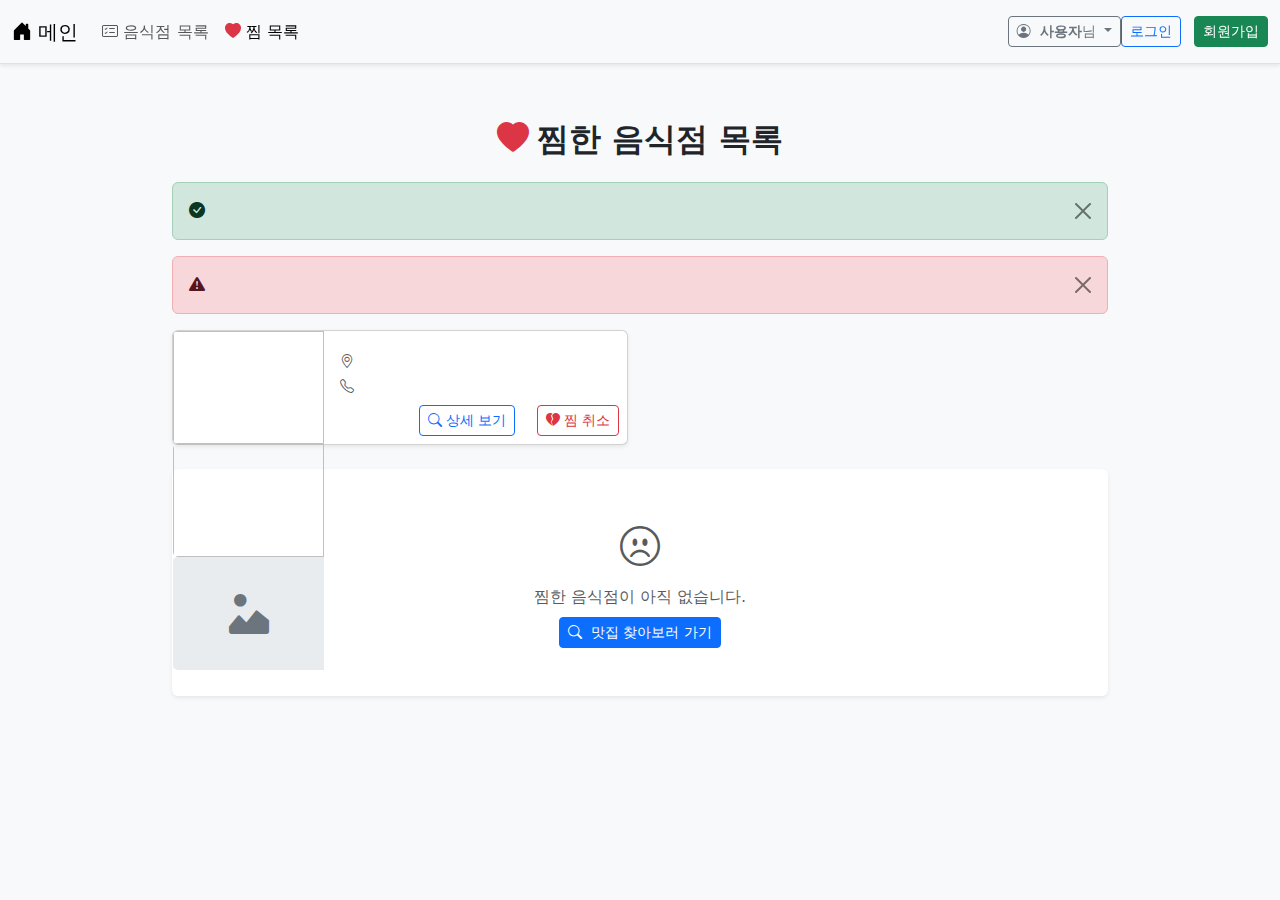
==== src/main/resources/templates/favorite/list.html @ 3d4a2013 "주석 정리" ====
<!DOCTYPE html>
<html xmlns:th="http://www.thymeleaf.org" lang="ko">
  <head>
    <meta charset="UTF-8" />
    <title>찜한 음식점 | OREO</title>
    <meta name="viewport" content="width=device-width, initial-scale=1" />

    <!-- Bootstrap & Icons -->
    <link
      href="https://cdn.jsdelivr.net/npm/bootstrap@5.3.3/dist/css/bootstrap.min.css"
      rel="stylesheet"
    />
    <link
      rel="stylesheet"
      href="https://cdn.jsdelivr.net/npm/bootstrap-icons@1.10.5/font/bootstrap-icons.css"
    />

    <style>
      body {
        padding-top: 56px; /* Fixed navbar height */
        background-color: #f8f9fa;
      }
      .favorite-container {
        max-width: 960px; /* 컨테이너 너비 */
        margin: 4rem auto; /* 상하 여백 */
      }
      .card-img-link {
        display: block;
        line-height: 0;
        height: 100%; /* 부모 높이에 맞춤 */
      }
      .card-img {
        width: 100%;
        height: 100%; /* 부모 높이에 100% 맞춤 */
        object-fit: cover; /* 비율 유지하며 꽉 채우기 */
        border-radius: var(--bs-card-inner-border-radius) 0 0
          var(--bs-card-inner-border-radius); /* 왼쪽 모서리만 둥글게 */
        transition: transform 0.2s ease-in-out;
      }
      .card-img-link:hover .card-img {
        transform: scale(1.03);
      }
      /* 이미지 컬럼 높이 강제 (카드 높이 일관성 유지 위함) */
      .img-col {
        height: 200px; /* 원하는 기본 높이 설정 (조절 가능) */
      }
      @media (min-width: 768px) {
        .img-col {
          height: auto; /* 중간 크기 이상에서는 자동 높이 */
        }
      }
      .navbar {
        border-bottom: 1px solid #dee2e6;
      }
      .card-title {
        font-weight: 600;
      }
      .card-footer {
        background-color: #fff;
        border-top: 1px solid #f1f1f1;
      }
      .action-buttons .btn,
      .action-buttons form {
        margin-left: 0.5rem;
        display: inline-block;
      }
      .img-placeholder {
        border-radius: var(--bs-card-inner-border-radius) 0 0
          var(--bs-card-inner-border-radius);
        background-color: #e9ecef; /* 배경색 약간 진하게 */
        height: 100%; /* 부모 높이에 맞춤 */
        display: flex; /* Flexbox 사용 */
        align-items: center; /* 수직 가운데 정렬 */
        justify-content: center; /* 수평 가운데 정렬 */
      }
      .rating-stars .bi-star-fill,
      .rating-stars .bi-star-half {
        color: #ffc107;
      }
      .rating-stars .bi-star {
        color: #e0e0e0;
      }
    </style>
  </head>
  <body>
    <!-- 네비게이션 바 -->
    <nav
      class="navbar navbar-expand-lg navbar-light bg-light fixed-top shadow-sm"
    >
      <div class="container-fluid">
        <a class="navbar-brand" th:href="@{/}">
          <i class="bi bi-house-door-fill"></i> 메인
        </a>
        <button
          class="navbar-toggler"
          type="button"
          data-bs-toggle="collapse"
          data-bs-target="#navbarNav"
          aria-controls="navbarNav"
          aria-expanded="false"
          aria-label="Toggle navigation"
        >
          <span class="navbar-toggler-icon"></span>
        </button>
        <div class="collapse navbar-collapse" id="navbarNav">
          <ul class="navbar-nav me-auto mb-2 mb-lg-0">
            <li class="nav-item">
              <a class="nav-link" th:href="@{/restaurants}">
                <i class="bi bi-card-checklist"></i> 음식점 목록
              </a>
            </li>
            <li class="nav-item" th:if="${session.loginUser != null}">
              <a
                class="nav-link active"
                aria-current="page"
                th:href="@{/favorites}"
              >
                <i class="bi bi-heart-fill text-danger"></i> 찜 목록
              </a>
            </li>
          </ul>
          <div class="d-flex align-items-center">
            <div th:if="${session.loginUser != null}" class="navbar-text">
              <div class="dropdown">
                <button
                  class="btn btn-outline-secondary btn-sm dropdown-toggle"
                  type="button"
                  id="userDropdownNavFav"
                  data-bs-toggle="dropdown"
                  aria-expanded="false"
                >
                  <i class="bi bi-person-circle me-1"></i>
                  <strong th:text="${session.loginUser.nickname}">사용자</strong
                  >님
                </button>
                <ul
                  class="dropdown-menu dropdown-menu-end"
                  aria-labelledby="userDropdownNavFav"
                >
                  <li>
                    <a class="dropdown-item" th:href="@{/mypage}"
                      ><i class="bi bi-gear-fill me-2"></i>마이페이지</a
                    >
                  </li>
                  <li>
                    <a class="dropdown-item active" th:href="@{/favorites}"
                      ><i class="bi bi-heart-fill text-danger me-2"></i>내 찜
                      목록</a
                    >
                  </li>
                  <li><hr class="dropdown-divider" /></li>
                  <li>
                    <a class="dropdown-item text-danger" th:href="@{/logout}"
                      ><i class="bi bi-box-arrow-right me-2"></i>로그아웃</a
                    >
                  </li>
                </ul>
              </div>
            </div>
            <div th:if="${session.loginUser == null}">
              <a
                th:href="@{/login}"
                class="btn btn-sm btn-outline-primary me-2"
              >
                로그인
              </a>
              <a th:href="@{/register}" class="btn btn-sm btn-success">
                회원가입
              </a>
            </div>
          </div>
        </div>
      </div>
    </nav>

    <div class="container favorite-container">
      <h2 class="mb-4 text-center fw-bold">
        <i class="bi bi-heart-fill text-danger me-2"></i>찜한 음식점 목록
      </h2>

      <!-- 메시지 영역 -->
      <div
        th:if="${message}"
        class="alert alert-success alert-dismissible fade show d-flex align-items-center"
        role="alert"
      >
        <i class="bi bi-check-circle-fill me-2"></i>
        <div th:text="${message}"></div>
        <button
          type="button"
          class="btn-close"
          data-bs-dismiss="alert"
          aria-label="Close"
        ></button>
      </div>
      <div
        th:if="${error}"
        class="alert alert-danger alert-dismissible fade show d-flex align-items-center"
        role="alert"
      >
        <i class="bi bi-exclamation-triangle-fill me-2"></i>
        <div th:text="${error}"></div>
        <button
          type="button"
          class="btn-close"
          data-bs-dismiss="alert"
          aria-label="Close"
        ></button>
      </div>

      <!-- 찜 목록 -->
      <div th:if="${favorites != null and !favorites.isEmpty()}">
        <div class="row row-cols-1 row-cols-md-2 g-4">
          <div class="col" th:each="restaurant : ${favorites}">
            <div class="card h-100 shadow-sm">
              <div class="row g-0">
                <!-- 이미지 컬럼 스타일 조정 -->
                <div class="col-md-4 img-col">
                  <a
                    th:href="@{/restaurants/{id}(id=${restaurant.id})}"
                    class="card-img-link"
                  >
                    <img
                      th:if="${restaurant.imageUrl != null and !#strings.startsWith(restaurant.imageUrl, 'http')}"
                      th:src="@{/uploads/{filename}(filename=${restaurant.imageUrl})}"
                      th:alt="${restaurant.name}"
                      class="card-img"
                      onerror="this.style.display='none'; this.parentElement.querySelector('.img-placeholder').style.display='flex';"
                      loading="lazy"
                    />
                    <img
                      th:if="${restaurant.imageUrl != null and #strings.startsWith(restaurant.imageUrl, 'http')}"
                      th:src="${restaurant.imageUrl}"
                      th:alt="${restaurant.name}"
                      class="card-img"
                      onerror="this.style.display='none'; this.parentElement.querySelector('.img-placeholder').style.display='flex';"
                      loading="lazy"
                    />
                    <div
                      th:if="${restaurant.imageUrl == null or #strings.isEmpty(restaurant.imageUrl)}"
                      class="img-placeholder"
                    >
                      <i class="bi bi-image-alt fs-1 text-secondary"></i>
                      <!-- 아이콘 색상 변경 -->
                    </div>
                    <div class="img-placeholder d-none">
                      <i
                        class="bi bi-exclamation-diamond-fill fs-1 text-warning"
                      ></i>
                    </div>
                  </a>
                </div>
                <!-- 정보 영역 -->
                <div class="col-md-8 d-flex flex-column">
                  <div class="card-body pb-2">
                    <h5
                      class="card-title fs-6 mb-1"
                      th:text="${restaurant.name}"
                    ></h5>
                    <div
                      class="mb-1"
                      th:insert="~{fragments/_stars :: display(rating=${restaurant.averageRating}, count=${restaurant.reviewCount})}"
                    ></div>
                    <p class="card-text mb-1 small">
                      <span
                        class="badge text-bg-light border fw-normal me-1"
                        th:text="${restaurant.category ?: '미분류'}"
                      ></span>
                    </p>
                    <p class="card-text mb-1 small text-muted">
                      <i class="bi bi-geo-alt me-1"></i>
                      <span
                        th:text="${restaurant.address ?: '주소 정보 없음'}"
                      ></span>
                    </p>
                    <p class="card-text small text-muted mb-0">
                      <i class="bi bi-telephone me-1"></i>
                      <span
                        th:text="${restaurant.phone ?: '전화번호 없음'}"
                      ></span>
                    </p>
                  </div>
                  <!-- 푸터 영역 -->
                  <div
                    class="card-footer bg-transparent border-top-0 mt-auto text-end pt-0 pb-2 pe-2 action-buttons"
                  >
                    <a
                      th:href="@{/restaurants/{id}(id=${restaurant.id})}"
                      class="btn btn-outline-primary btn-sm"
                      ><i class="bi bi-search me-1"></i>상세 보기</a
                    >
                    <form th:action="@{/favorites/remove}" method="post">
                      <input
                        type="hidden"
                        name="restaurantId"
                        th:value="${restaurant.id}"
                      />
                      <button
                        type="submit"
                        class="btn btn-outline-danger btn-sm"
                      >
                        <i class="bi bi-heartbreak-fill me-1"></i>찜 취소
                      </button>
                    </form>
                  </div>
                </div>
              </div>
            </div>
          </div>
          <!-- /col -->
        </div>
        <!-- /row -->
      </div>

      <!-- 찜이 비어있을 경우 -->
      <div
        th:if="${favorites == null or favorites.isEmpty()}"
        class="text-center text-muted p-5 bg-white rounded shadow-sm mt-4"
      >
        <i class="bi bi-emoji-frown fs-1 d-block mb-2"></i>
        <p class="mb-2">찜한 음식점이 아직 없습니다.</p>
        <a th:href="@{/restaurants}" class="btn btn-primary btn-sm">
          <i class="bi bi-search me-1"></i> 맛집 찾아보러 가기
        </a>
      </div>
    </div>
    <!-- /container -->

    <!-- Bootstrap JS -->
    <script src="https://cdn.jsdelivr.net/npm/bootstrap@5.3.3/dist/js/bootstrap.bundle.min.js"></script>
  </body>
</html>
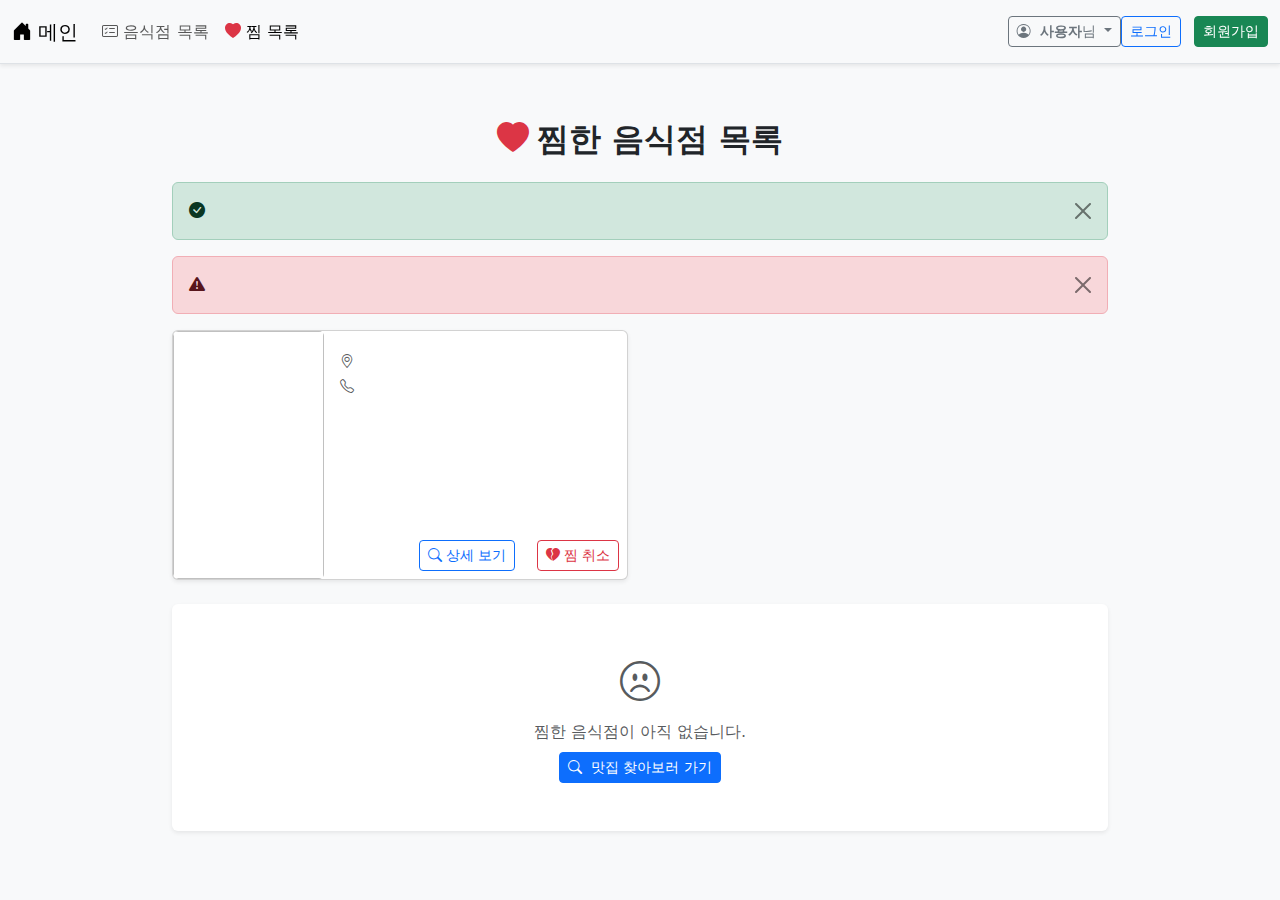
==== commit 4f483c03: "리스트 카드 및 이미지 크기 조절" ====
--- a/src/main/resources/templates/favorite/list.html
+++ b/src/main/resources/templates/favorite/list.html
@@ -17,68 +17,112 @@
 
     <style>
       body {
-        padding-top: 56px; /* Fixed navbar height */
+        padding-top: 56px;
         background-color: #f8f9fa;
       }
       .favorite-container {
-        max-width: 960px; /* 컨테이너 너비 */
-        margin: 4rem auto; /* 상하 여백 */
+        max-width: 960px;
+        margin: 4rem auto;
+      }
+      /* --- 카드 및 이미지 크기 고정 스타일 (restaurants/list.html과 동일) --- */
+      .restaurant-card {
+        /* 카드 클래스 명시 */
+        height: 250px; /* 카드 전체 높이 고정 */
+        overflow: hidden;
+      }
+      .restaurant-card .row.g-0 {
+        height: 100%;
+      }
+      .img-col {
+        display: flex;
+        align-items: stretch;
+        border-radius: var(--bs-card-inner-border-radius) 0 0
+          var(--bs-card-inner-border-radius);
+        overflow: hidden;
+        /* height 제거 (row 높이 100% 따름) */
       }
       .card-img-link {
         display: block;
         line-height: 0;
-        height: 100%; /* 부모 높이에 맞춤 */
+        height: 100%;
+        width: 100%;
+        cursor: pointer;
       }
       .card-img {
+        /* list-card-img 클래스명 통일 */
         width: 100%;
-        height: 100%; /* 부모 높이에 100% 맞춤 */
-        object-fit: cover; /* 비율 유지하며 꽉 채우기 */
-        border-radius: var(--bs-card-inner-border-radius) 0 0
-          var(--bs-card-inner-border-radius); /* 왼쪽 모서리만 둥글게 */
+        height: 100%;
+        object-fit: cover;
         transition: transform 0.2s ease-in-out;
       }
       .card-img-link:hover .card-img {
-        transform: scale(1.03);
-      }
-      /* 이미지 컬럼 높이 강제 (카드 높이 일관성 유지 위함) */
-      .img-col {
-        height: 200px; /* 원하는 기본 높이 설정 (조절 가능) */
-      }
-      @media (min-width: 768px) {
-        .img-col {
-          height: auto; /* 중간 크기 이상에서는 자동 높이 */
-        }
+        transform: scale(1.05);
+      }
+      .img-placeholder {
+        background-color: #e9ecef;
+        height: 100%;
+        width: 100%;
+        display: flex;
+        align-items: center;
+        justify-content: center;
+      }
+      .info-col {
+        display: flex;
+        flex-direction: column;
+      }
+      .info-col .card-body {
+        flex-grow: 1;
+        overflow-y: auto;
+        padding-bottom: 0.5rem;
+      }
+      .info-col .card-footer {
+        flex-shrink: 0;
+        border-top: 1px solid #f1f1f1;
+        background-color: #fff;
+        padding-top: 0.5rem;
+        padding-bottom: 0.5rem;
       }
       .navbar {
         border-bottom: 1px solid #dee2e6;
       }
       .card-title {
         font-weight: 600;
-      }
-      .card-footer {
-        background-color: #fff;
-        border-top: 1px solid #f1f1f1;
       }
       .action-buttons .btn,
       .action-buttons form {
         margin-left: 0.5rem;
         display: inline-block;
       }
-      .img-placeholder {
-        border-radius: var(--bs-card-inner-border-radius) 0 0
-          var(--bs-card-inner-border-radius);
-        background-color: #e9ecef; /* 배경색 약간 진하게 */
-        height: 100%; /* 부모 높이에 맞춤 */
-        display: flex; /* Flexbox 사용 */
-        align-items: center; /* 수직 가운데 정렬 */
-        justify-content: center; /* 수평 가운데 정렬 */
-      }
       .rating-stars .bi-star-fill,
       .rating-stars .bi-star-half {
         color: #ffc107;
       }
       .rating-stars .bi-star {
         color: #e0e0e0;
+      }
+      /* 작은 화면 처리 (restaurants/list.html과 동일하게) */
+      @media (max-width: 767.98px) {
+        .favorite-container {
+          padding-left: 1rem;
+          padding-right: 1rem;
+          margin-top: 2rem;
+        }
+        .restaurant-card {
+          height: auto;
+        }
+        .card .row.g-0 .img-col {
+          border-radius: var(--bs-card-inner-border-radius)
+            var(--bs-card-inner-border-radius) 0 0;
+          height: 200px;
+        }
+        .card .row.g-0 .info-col .card-footer {
+          border-top: 1px solid #f1f1f1;
+        }
+        .card .row.g-0 .card-img,
+        .card .row.g-0 .img-placeholder {
+          border-radius: var(--bs-card-inner-border-radius)
+            var(--bs-card-inner-border-radius) 0 0;
+        }
       }
     </style>
   </head>
@@ -212,9 +256,10 @@
       <div th:if="${favorites != null and !favorites.isEmpty()}">
         <div class="row row-cols-1 row-cols-md-2 g-4">
           <div class="col" th:each="restaurant : ${favorites}">
-            <div class="card h-100 shadow-sm">
+            <!-- 카드 클래스 추가 및 h-100 제거 -->
+            <div class="card shadow-sm restaurant-card">
               <div class="row g-0">
-                <!-- 이미지 컬럼 스타일 조정 -->
+                <!-- 이미지 컬럼 -->
                 <div class="col-md-4 img-col">
                   <a
                     th:href="@{/restaurants/{id}(id=${restaurant.id})}"
@@ -241,7 +286,6 @@
                       class="img-placeholder"
                     >
                       <i class="bi bi-image-alt fs-1 text-secondary"></i>
-                      <!-- 아이콘 색상 변경 -->
                     </div>
                     <div class="img-placeholder d-none">
                       <i
@@ -251,7 +295,7 @@
                   </a>
                 </div>
                 <!-- 정보 영역 -->
-                <div class="col-md-8 d-flex flex-column">
+                <div class="col-md-8 d-flex flex-column info-col">
                   <div class="card-body pb-2">
                     <h5
                       class="card-title fs-6 mb-1"
@@ -307,9 +351,7 @@
               </div>
             </div>
           </div>
-          <!-- /col -->
         </div>
-        <!-- /row -->
       </div>
 
       <!-- 찜이 비어있을 경우 -->
@@ -324,7 +366,6 @@
         </a>
       </div>
     </div>
-    <!-- /container -->
 
     <!-- Bootstrap JS -->
     <script src="https://cdn.jsdelivr.net/npm/bootstrap@5.3.3/dist/js/bootstrap.bundle.min.js"></script>
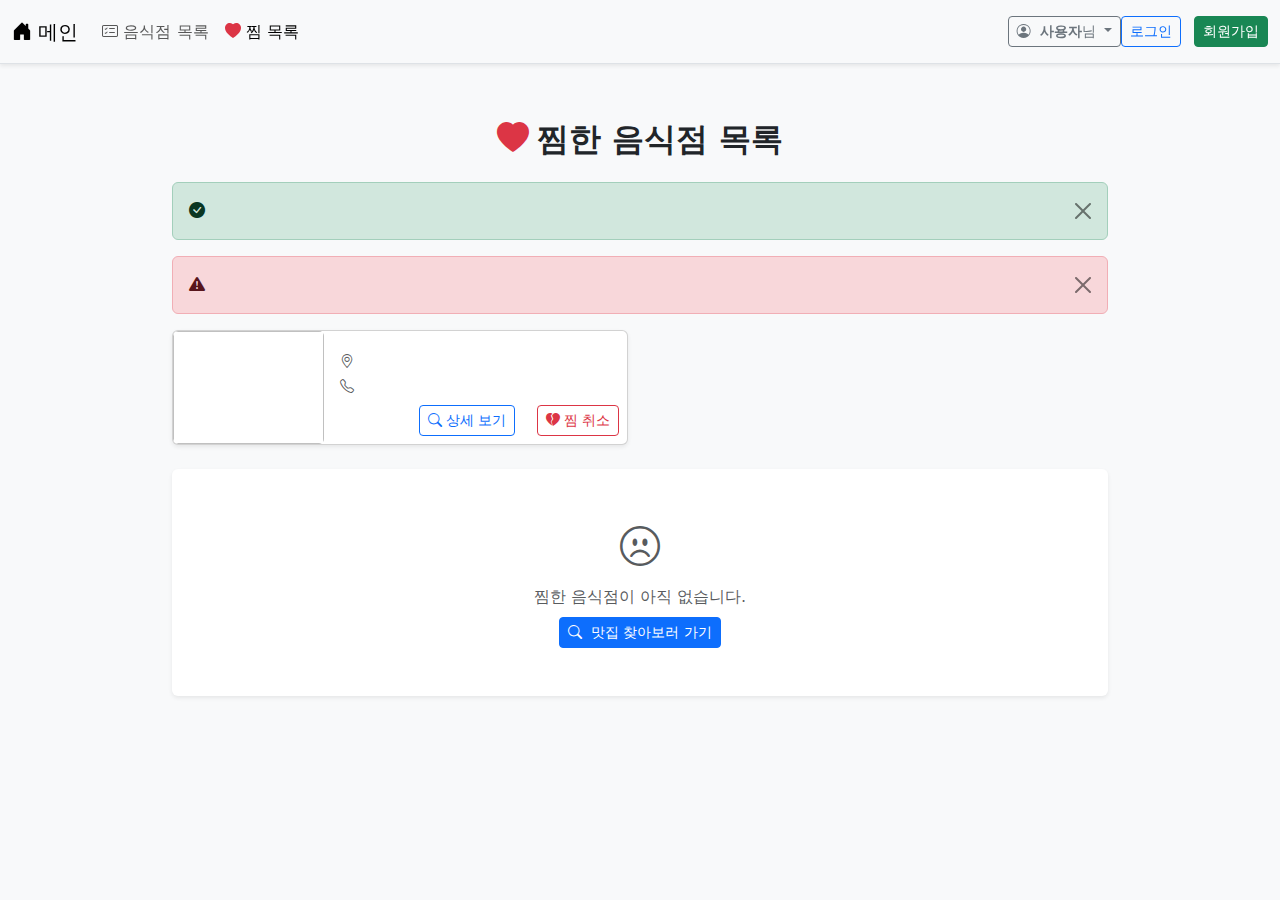
==== commit 721ed8d4: "html,css,js분리" ====
--- a/src/main/resources/templates/favorite/list.html
+++ b/src/main/resources/templates/favorite/list.html
@@ -1,5 +1,10 @@
 <!DOCTYPE html>
-<html xmlns:th="http://www.thymeleaf.org" lang="ko">
+<!-- 네임스페이스 추가 -->
+<html
+  xmlns:th="http://www.thymeleaf.org"
+  xmlns:sec="http://www.thymeleaf.org/extras/spring-security"
+  lang="ko"
+>
   <head>
     <meta charset="UTF-8" />
     <title>찜한 음식점 | OREO</title>
@@ -24,10 +29,8 @@
         max-width: 960px;
         margin: 4rem auto;
       }
-      /* --- 카드 및 이미지 크기 고정 스타일 (restaurants/list.html과 동일) --- */
       .restaurant-card {
-        /* 카드 클래스 명시 */
-        height: 250px; /* 카드 전체 높이 고정 */
+        height: 250px;
         overflow: hidden;
       }
       .restaurant-card .row.g-0 {
@@ -39,7 +42,6 @@
         border-radius: var(--bs-card-inner-border-radius) 0 0
           var(--bs-card-inner-border-radius);
         overflow: hidden;
-        /* height 제거 (row 높이 100% 따름) */
       }
       .card-img-link {
         display: block;
@@ -49,7 +51,6 @@
         cursor: pointer;
       }
       .card-img {
-        /* list-card-img 클래스명 통일 */
         width: 100%;
         height: 100%;
         object-fit: cover;
@@ -100,7 +101,6 @@
       .rating-stars .bi-star {
         color: #e0e0e0;
       }
-      /* 작은 화면 처리 (restaurants/list.html과 동일하게) */
       @media (max-width: 767.98px) {
         .favorite-container {
           padding-left: 1rem;
@@ -127,7 +127,7 @@
     </style>
   </head>
   <body>
-    <!-- 네비게이션 바 -->
+    <!-- *** 네비게이션 바 코드 복원 *** -->
     <nav
       class="navbar navbar-expand-lg navbar-light bg-light fixed-top shadow-sm"
     >
@@ -256,10 +256,8 @@
       <div th:if="${favorites != null and !favorites.isEmpty()}">
         <div class="row row-cols-1 row-cols-md-2 g-4">
           <div class="col" th:each="restaurant : ${favorites}">
-            <!-- 카드 클래스 추가 및 h-100 제거 -->
-            <div class="card shadow-sm restaurant-card">
+            <div class="card h-100 shadow-sm restaurant-card">
               <div class="row g-0">
-                <!-- 이미지 컬럼 -->
                 <div class="col-md-4 img-col">
                   <a
                     th:href="@{/restaurants/{id}(id=${restaurant.id})}"
@@ -294,7 +292,6 @@
                     </div>
                   </a>
                 </div>
-                <!-- 정보 영역 -->
                 <div class="col-md-8 d-flex flex-column info-col">
                   <div class="card-body pb-2">
                     <h5
@@ -324,7 +321,6 @@
                       ></span>
                     </p>
                   </div>
-                  <!-- 푸터 영역 -->
                   <div
                     class="card-footer bg-transparent border-top-0 mt-auto text-end pt-0 pb-2 pe-2 action-buttons"
                   >
@@ -354,7 +350,7 @@
         </div>
       </div>
 
-      <!-- 찜이 비어있을 경우 -->
+      <!-- 찜 없을 때 -->
       <div
         th:if="${favorites == null or favorites.isEmpty()}"
         class="text-center text-muted p-5 bg-white rounded shadow-sm mt-4"
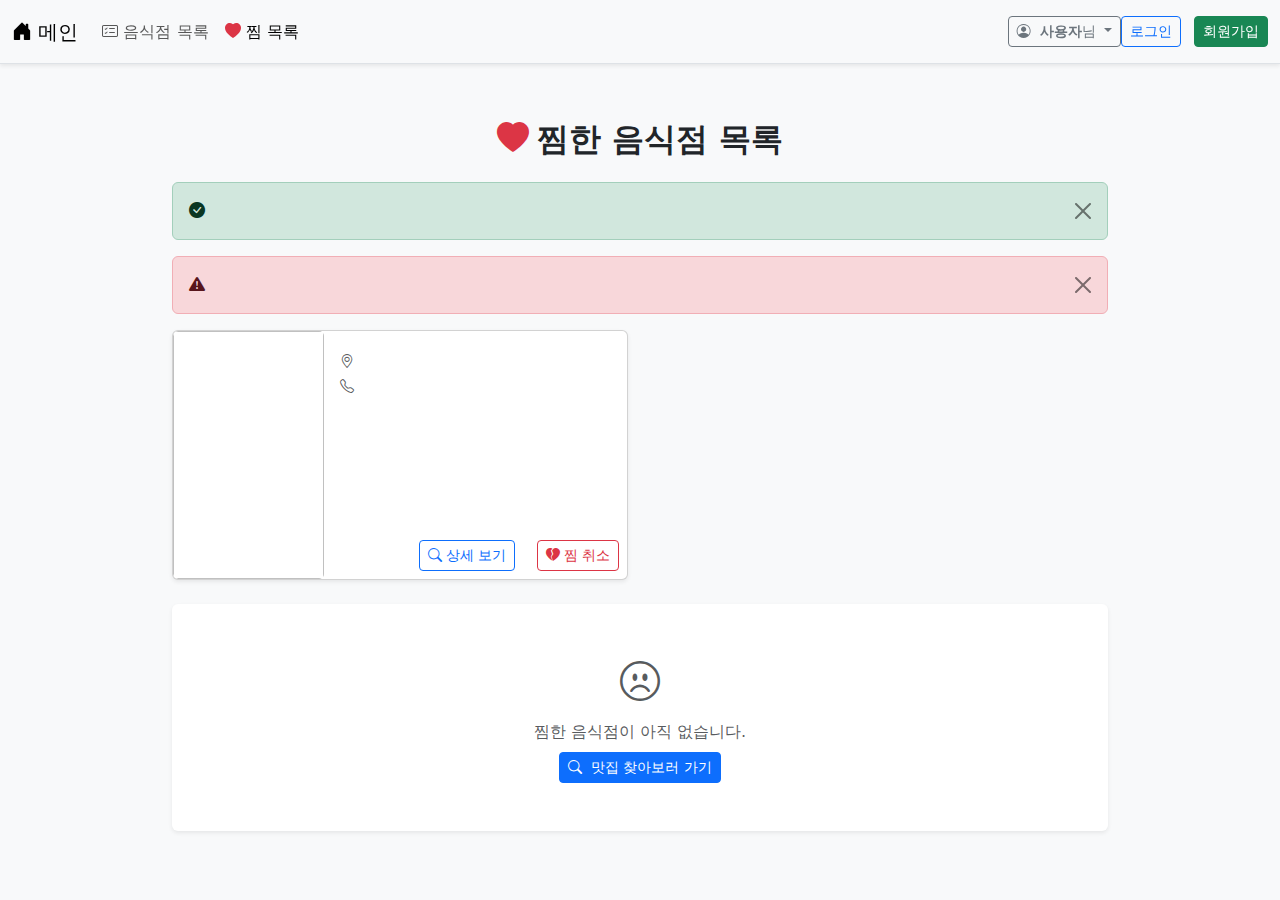
==== commit 9ea23643: "src 백업" ====
--- a/src/main/resources/templates/favorite/list.html
+++ b/src/main/resources/templates/favorite/list.html
@@ -1,369 +1,373 @@
-<!DOCTYPE html>
-<!-- 네임스페이스 추가 -->
-<html
-  xmlns:th="http://www.thymeleaf.org"
-  xmlns:sec="http://www.thymeleaf.org/extras/spring-security"
-  lang="ko"
->
-  <head>
-    <meta charset="UTF-8" />
-    <title>찜한 음식점 | OREO</title>
-    <meta name="viewport" content="width=device-width, initial-scale=1" />
-
-    <!-- Bootstrap & Icons -->
-    <link
-      href="https://cdn.jsdelivr.net/npm/bootstrap@5.3.3/dist/css/bootstrap.min.css"
-      rel="stylesheet"
-    />
-    <link
-      rel="stylesheet"
-      href="https://cdn.jsdelivr.net/npm/bootstrap-icons@1.10.5/font/bootstrap-icons.css"
-    />
-
-    <style>
-      body {
-        padding-top: 56px;
-        background-color: #f8f9fa;
-      }
-      .favorite-container {
-        max-width: 960px;
-        margin: 4rem auto;
-      }
-      .restaurant-card {
-        height: 250px;
-        overflow: hidden;
-      }
-      .restaurant-card .row.g-0 {
-        height: 100%;
-      }
-      .img-col {
-        display: flex;
-        align-items: stretch;
-        border-radius: var(--bs-card-inner-border-radius) 0 0
-          var(--bs-card-inner-border-radius);
-        overflow: hidden;
-      }
-      .card-img-link {
-        display: block;
-        line-height: 0;
-        height: 100%;
-        width: 100%;
-        cursor: pointer;
-      }
-      .card-img {
-        width: 100%;
-        height: 100%;
-        object-fit: cover;
-        transition: transform 0.2s ease-in-out;
-      }
-      .card-img-link:hover .card-img {
-        transform: scale(1.05);
-      }
-      .img-placeholder {
-        background-color: #e9ecef;
-        height: 100%;
-        width: 100%;
-        display: flex;
-        align-items: center;
-        justify-content: center;
-      }
-      .info-col {
-        display: flex;
-        flex-direction: column;
-      }
-      .info-col .card-body {
-        flex-grow: 1;
-        overflow-y: auto;
-        padding-bottom: 0.5rem;
-      }
-      .info-col .card-footer {
-        flex-shrink: 0;
-        border-top: 1px solid #f1f1f1;
-        background-color: #fff;
-        padding-top: 0.5rem;
-        padding-bottom: 0.5rem;
-      }
-      .navbar {
-        border-bottom: 1px solid #dee2e6;
-      }
-      .card-title {
-        font-weight: 600;
-      }
-      .action-buttons .btn,
-      .action-buttons form {
-        margin-left: 0.5rem;
-        display: inline-block;
-      }
-      .rating-stars .bi-star-fill,
-      .rating-stars .bi-star-half {
-        color: #ffc107;
-      }
-      .rating-stars .bi-star {
-        color: #e0e0e0;
-      }
-      @media (max-width: 767.98px) {
-        .favorite-container {
-          padding-left: 1rem;
-          padding-right: 1rem;
-          margin-top: 2rem;
-        }
-        .restaurant-card {
-          height: auto;
-        }
-        .card .row.g-0 .img-col {
-          border-radius: var(--bs-card-inner-border-radius)
-            var(--bs-card-inner-border-radius) 0 0;
-          height: 200px;
-        }
-        .card .row.g-0 .info-col .card-footer {
-          border-top: 1px solid #f1f1f1;
-        }
-        .card .row.g-0 .card-img,
-        .card .row.g-0 .img-placeholder {
-          border-radius: var(--bs-card-inner-border-radius)
-            var(--bs-card-inner-border-radius) 0 0;
-        }
-      }
-    </style>
-  </head>
-  <body>
-    <!-- *** 네비게이션 바 코드 복원 *** -->
-    <nav
-      class="navbar navbar-expand-lg navbar-light bg-light fixed-top shadow-sm"
-    >
-      <div class="container-fluid">
-        <a class="navbar-brand" th:href="@{/}">
-          <i class="bi bi-house-door-fill"></i> 메인
-        </a>
-        <button
-          class="navbar-toggler"
-          type="button"
-          data-bs-toggle="collapse"
-          data-bs-target="#navbarNav"
-          aria-controls="navbarNav"
-          aria-expanded="false"
-          aria-label="Toggle navigation"
-        >
-          <span class="navbar-toggler-icon"></span>
-        </button>
-        <div class="collapse navbar-collapse" id="navbarNav">
-          <ul class="navbar-nav me-auto mb-2 mb-lg-0">
-            <li class="nav-item">
-              <a class="nav-link" th:href="@{/restaurants}">
-                <i class="bi bi-card-checklist"></i> 음식점 목록
-              </a>
-            </li>
-            <li class="nav-item" th:if="${session.loginUser != null}">
-              <a
-                class="nav-link active"
-                aria-current="page"
-                th:href="@{/favorites}"
-              >
-                <i class="bi bi-heart-fill text-danger"></i> 찜 목록
-              </a>
-            </li>
-          </ul>
-          <div class="d-flex align-items-center">
-            <div th:if="${session.loginUser != null}" class="navbar-text">
-              <div class="dropdown">
-                <button
-                  class="btn btn-outline-secondary btn-sm dropdown-toggle"
-                  type="button"
-                  id="userDropdownNavFav"
-                  data-bs-toggle="dropdown"
-                  aria-expanded="false"
-                >
-                  <i class="bi bi-person-circle me-1"></i>
-                  <strong th:text="${session.loginUser.nickname}">사용자</strong
-                  >님
-                </button>
-                <ul
-                  class="dropdown-menu dropdown-menu-end"
-                  aria-labelledby="userDropdownNavFav"
-                >
-                  <li>
-                    <a class="dropdown-item" th:href="@{/mypage}"
-                      ><i class="bi bi-gear-fill me-2"></i>마이페이지</a
-                    >
-                  </li>
-                  <li>
-                    <a class="dropdown-item active" th:href="@{/favorites}"
-                      ><i class="bi bi-heart-fill text-danger me-2"></i>내 찜
-                      목록</a
-                    >
-                  </li>
-                  <li><hr class="dropdown-divider" /></li>
-                  <li>
-                    <a class="dropdown-item text-danger" th:href="@{/logout}"
-                      ><i class="bi bi-box-arrow-right me-2"></i>로그아웃</a
-                    >
-                  </li>
-                </ul>
-              </div>
-            </div>
-            <div th:if="${session.loginUser == null}">
-              <a
-                th:href="@{/login}"
-                class="btn btn-sm btn-outline-primary me-2"
-              >
-                로그인
-              </a>
-              <a th:href="@{/register}" class="btn btn-sm btn-success">
-                회원가입
-              </a>
-            </div>
-          </div>
-        </div>
-      </div>
-    </nav>
-
-    <div class="container favorite-container">
-      <h2 class="mb-4 text-center fw-bold">
-        <i class="bi bi-heart-fill text-danger me-2"></i>찜한 음식점 목록
-      </h2>
-
-      <!-- 메시지 영역 -->
-      <div
-        th:if="${message}"
-        class="alert alert-success alert-dismissible fade show d-flex align-items-center"
-        role="alert"
-      >
-        <i class="bi bi-check-circle-fill me-2"></i>
-        <div th:text="${message}"></div>
-        <button
-          type="button"
-          class="btn-close"
-          data-bs-dismiss="alert"
-          aria-label="Close"
-        ></button>
-      </div>
-      <div
-        th:if="${error}"
-        class="alert alert-danger alert-dismissible fade show d-flex align-items-center"
-        role="alert"
-      >
-        <i class="bi bi-exclamation-triangle-fill me-2"></i>
-        <div th:text="${error}"></div>
-        <button
-          type="button"
-          class="btn-close"
-          data-bs-dismiss="alert"
-          aria-label="Close"
-        ></button>
-      </div>
-
-      <!-- 찜 목록 -->
-      <div th:if="${favorites != null and !favorites.isEmpty()}">
-        <div class="row row-cols-1 row-cols-md-2 g-4">
-          <div class="col" th:each="restaurant : ${favorites}">
-            <div class="card h-100 shadow-sm restaurant-card">
-              <div class="row g-0">
-                <div class="col-md-4 img-col">
-                  <a
-                    th:href="@{/restaurants/{id}(id=${restaurant.id})}"
-                    class="card-img-link"
-                  >
-                    <img
-                      th:if="${restaurant.imageUrl != null and !#strings.startsWith(restaurant.imageUrl, 'http')}"
-                      th:src="@{/uploads/{filename}(filename=${restaurant.imageUrl})}"
-                      th:alt="${restaurant.name}"
-                      class="card-img"
-                      onerror="this.style.display='none'; this.parentElement.querySelector('.img-placeholder').style.display='flex';"
-                      loading="lazy"
-                    />
-                    <img
-                      th:if="${restaurant.imageUrl != null and #strings.startsWith(restaurant.imageUrl, 'http')}"
-                      th:src="${restaurant.imageUrl}"
-                      th:alt="${restaurant.name}"
-                      class="card-img"
-                      onerror="this.style.display='none'; this.parentElement.querySelector('.img-placeholder').style.display='flex';"
-                      loading="lazy"
-                    />
-                    <div
-                      th:if="${restaurant.imageUrl == null or #strings.isEmpty(restaurant.imageUrl)}"
-                      class="img-placeholder"
-                    >
-                      <i class="bi bi-image-alt fs-1 text-secondary"></i>
-                    </div>
-                    <div class="img-placeholder d-none">
-                      <i
-                        class="bi bi-exclamation-diamond-fill fs-1 text-warning"
-                      ></i>
-                    </div>
-                  </a>
-                </div>
-                <div class="col-md-8 d-flex flex-column info-col">
-                  <div class="card-body pb-2">
-                    <h5
-                      class="card-title fs-6 mb-1"
-                      th:text="${restaurant.name}"
-                    ></h5>
-                    <div
-                      class="mb-1"
-                      th:insert="~{fragments/_stars :: display(rating=${restaurant.averageRating}, count=${restaurant.reviewCount})}"
-                    ></div>
-                    <p class="card-text mb-1 small">
-                      <span
-                        class="badge text-bg-light border fw-normal me-1"
-                        th:text="${restaurant.category ?: '미분류'}"
-                      ></span>
-                    </p>
-                    <p class="card-text mb-1 small text-muted">
-                      <i class="bi bi-geo-alt me-1"></i>
-                      <span
-                        th:text="${restaurant.address ?: '주소 정보 없음'}"
-                      ></span>
-                    </p>
-                    <p class="card-text small text-muted mb-0">
-                      <i class="bi bi-telephone me-1"></i>
-                      <span
-                        th:text="${restaurant.phone ?: '전화번호 없음'}"
-                      ></span>
-                    </p>
-                  </div>
-                  <div
-                    class="card-footer bg-transparent border-top-0 mt-auto text-end pt-0 pb-2 pe-2 action-buttons"
-                  >
-                    <a
-                      th:href="@{/restaurants/{id}(id=${restaurant.id})}"
-                      class="btn btn-outline-primary btn-sm"
-                      ><i class="bi bi-search me-1"></i>상세 보기</a
-                    >
-                    <form th:action="@{/favorites/remove}" method="post">
-                      <input
-                        type="hidden"
-                        name="restaurantId"
-                        th:value="${restaurant.id}"
-                      />
-                      <button
-                        type="submit"
-                        class="btn btn-outline-danger btn-sm"
-                      >
-                        <i class="bi bi-heartbreak-fill me-1"></i>찜 취소
-                      </button>
-                    </form>
-                  </div>
-                </div>
-              </div>
-            </div>
-          </div>
-        </div>
-      </div>
-
-      <!-- 찜 없을 때 -->
-      <div
-        th:if="${favorites == null or favorites.isEmpty()}"
-        class="text-center text-muted p-5 bg-white rounded shadow-sm mt-4"
-      >
-        <i class="bi bi-emoji-frown fs-1 d-block mb-2"></i>
-        <p class="mb-2">찜한 음식점이 아직 없습니다.</p>
-        <a th:href="@{/restaurants}" class="btn btn-primary btn-sm">
-          <i class="bi bi-search me-1"></i> 맛집 찾아보러 가기
-        </a>
-      </div>
-    </div>
-
-    <!-- Bootstrap JS -->
-    <script src="https://cdn.jsdelivr.net/npm/bootstrap@5.3.3/dist/js/bootstrap.bundle.min.js"></script>
-  </body>
-</html>
+<!DOCTYPE html>
+<html xmlns:th="http://www.thymeleaf.org" lang="ko">
+  <head>
+    <meta charset="UTF-8" />
+    <title>찜한 음식점 | OREO</title>
+    <meta name="viewport" content="width=device-width, initial-scale=1" />
+
+    <!-- Bootstrap & Icons -->
+    <link
+      href="https://cdn.jsdelivr.net/npm/bootstrap@5.3.3/dist/css/bootstrap.min.css"
+      rel="stylesheet"
+    />
+    <link
+      rel="stylesheet"
+      href="https://cdn.jsdelivr.net/npm/bootstrap-icons@1.10.5/font/bootstrap-icons.css"
+    />
+
+    <style>
+      body {
+        padding-top: 56px;
+        background-color: #f8f9fa;
+      }
+      .favorite-container {
+        max-width: 960px;
+        margin: 4rem auto;
+      }
+      /* --- 카드 및 이미지 크기 고정 스타일 (restaurants/list.html과 동일) --- */
+      .restaurant-card {
+        /* 카드 클래스 명시 */
+        height: 250px; /* 카드 전체 높이 고정 */
+        overflow: hidden;
+      }
+      .restaurant-card .row.g-0 {
+        height: 100%;
+      }
+      .img-col {
+        display: flex;
+        align-items: stretch;
+        border-radius: var(--bs-card-inner-border-radius) 0 0
+          var(--bs-card-inner-border-radius);
+        overflow: hidden;
+        /* height 제거 (row 높이 100% 따름) */
+      }
+      .card-img-link {
+        display: block;
+        line-height: 0;
+        height: 100%;
+        width: 100%;
+        cursor: pointer;
+      }
+      .card-img {
+        /* list-card-img 클래스명 통일 */
+        width: 100%;
+        height: 100%;
+        object-fit: cover;
+        transition: transform 0.2s ease-in-out;
+      }
+      .card-img-link:hover .card-img {
+        transform: scale(1.05);
+      }
+      .img-placeholder {
+        background-color: #e9ecef;
+        height: 100%;
+        width: 100%;
+        display: flex;
+        align-items: center;
+        justify-content: center;
+      }
+      .info-col {
+        display: flex;
+        flex-direction: column;
+      }
+      .info-col .card-body {
+        flex-grow: 1;
+        overflow-y: auto;
+        padding-bottom: 0.5rem;
+      }
+      .info-col .card-footer {
+        flex-shrink: 0;
+        border-top: 1px solid #f1f1f1;
+        background-color: #fff;
+        padding-top: 0.5rem;
+        padding-bottom: 0.5rem;
+      }
+      .navbar {
+        border-bottom: 1px solid #dee2e6;
+      }
+      .card-title {
+        font-weight: 600;
+      }
+      .action-buttons .btn,
+      .action-buttons form {
+        margin-left: 0.5rem;
+        display: inline-block;
+      }
+      .rating-stars .bi-star-fill,
+      .rating-stars .bi-star-half {
+        color: #ffc107;
+      }
+      .rating-stars .bi-star {
+        color: #e0e0e0;
+      }
+      /* 작은 화면 처리 (restaurants/list.html과 동일하게) */
+      @media (max-width: 767.98px) {
+        .favorite-container {
+          padding-left: 1rem;
+          padding-right: 1rem;
+          margin-top: 2rem;
+        }
+        .restaurant-card {
+          height: auto;
+        }
+        .card .row.g-0 .img-col {
+          border-radius: var(--bs-card-inner-border-radius)
+            var(--bs-card-inner-border-radius) 0 0;
+          height: 200px;
+        }
+        .card .row.g-0 .info-col .card-footer {
+          border-top: 1px solid #f1f1f1;
+        }
+        .card .row.g-0 .card-img,
+        .card .row.g-0 .img-placeholder {
+          border-radius: var(--bs-card-inner-border-radius)
+            var(--bs-card-inner-border-radius) 0 0;
+        }
+      }
+    </style>
+  </head>
+  <body>
+    <!-- 네비게이션 바 -->
+    <nav
+      class="navbar navbar-expand-lg navbar-light bg-light fixed-top shadow-sm"
+    >
+      <div class="container-fluid">
+        <a class="navbar-brand" th:href="@{/}">
+          <i class="bi bi-house-door-fill"></i> 메인
+        </a>
+        <button
+          class="navbar-toggler"
+          type="button"
+          data-bs-toggle="collapse"
+          data-bs-target="#navbarNav"
+          aria-controls="navbarNav"
+          aria-expanded="false"
+          aria-label="Toggle navigation"
+        >
+          <span class="navbar-toggler-icon"></span>
+        </button>
+        <div class="collapse navbar-collapse" id="navbarNav">
+          <ul class="navbar-nav me-auto mb-2 mb-lg-0">
+            <li class="nav-item">
+              <a class="nav-link" th:href="@{/restaurants}">
+                <i class="bi bi-card-checklist"></i> 음식점 목록
+              </a>
+            </li>
+            <li class="nav-item" th:if="${session.loginUser != null}">
+              <a
+                class="nav-link active"
+                aria-current="page"
+                th:href="@{/favorites}"
+              >
+                <i class="bi bi-heart-fill text-danger"></i> 찜 목록
+              </a>
+            </li>
+          </ul>
+          <div class="d-flex align-items-center">
+            <div th:if="${session.loginUser != null}" class="navbar-text">
+              <div class="dropdown">
+                <button
+                  class="btn btn-outline-secondary btn-sm dropdown-toggle"
+                  type="button"
+                  id="userDropdownNavFav"
+                  data-bs-toggle="dropdown"
+                  aria-expanded="false"
+                >
+                  <i class="bi bi-person-circle me-1"></i>
+                  <strong th:text="${session.loginUser.nickname}">사용자</strong
+                  >님
+                </button>
+                <ul
+                  class="dropdown-menu dropdown-menu-end"
+                  aria-labelledby="userDropdownNavFav"
+                >
+                  <li>
+                    <a class="dropdown-item" th:href="@{/mypage}"
+                      ><i class="bi bi-gear-fill me-2"></i>마이페이지</a
+                    >
+                  </li>
+                  <li>
+                    <a class="dropdown-item active" th:href="@{/favorites}"
+                      ><i class="bi bi-heart-fill text-danger me-2"></i>내 찜
+                      목록</a
+                    >
+                  </li>
+                  <li><hr class="dropdown-divider" /></li>
+                  <li>
+                    <a class="dropdown-item text-danger" th:href="@{/logout}"
+                      ><i class="bi bi-box-arrow-right me-2"></i>로그아웃</a
+                    >
+                  </li>
+                </ul>
+              </div>
+            </div>
+            <div th:if="${session.loginUser == null}">
+              <a
+                th:href="@{/login}"
+                class="btn btn-sm btn-outline-primary me-2"
+              >
+                로그인
+              </a>
+              <a th:href="@{/register}" class="btn btn-sm btn-success">
+                회원가입
+              </a>
+            </div>
+          </div>
+        </div>
+      </div>
+    </nav>
+
+    <div class="container favorite-container">
+      <h2 class="mb-4 text-center fw-bold">
+        <i class="bi bi-heart-fill text-danger me-2"></i>찜한 음식점 목록
+      </h2>
+
+      <!-- 메시지 영역 -->
+      <div
+        th:if="${message}"
+        class="alert alert-success alert-dismissible fade show d-flex align-items-center"
+        role="alert"
+      >
+        <i class="bi bi-check-circle-fill me-2"></i>
+        <div th:text="${message}"></div>
+        <button
+          type="button"
+          class="btn-close"
+          data-bs-dismiss="alert"
+          aria-label="Close"
+        ></button>
+      </div>
+      <div
+        th:if="${error}"
+        class="alert alert-danger alert-dismissible fade show d-flex align-items-center"
+        role="alert"
+      >
+        <i class="bi bi-exclamation-triangle-fill me-2"></i>
+        <div th:text="${error}"></div>
+        <button
+          type="button"
+          class="btn-close"
+          data-bs-dismiss="alert"
+          aria-label="Close"
+        ></button>
+      </div>
+
+      <!-- 찜 목록 -->
+      <div th:if="${favorites != null and !favorites.isEmpty()}">
+        <div class="row row-cols-1 row-cols-md-2 g-4">
+          <div class="col" th:each="restaurant : ${favorites}">
+            <!-- 카드 클래스 추가 및 h-100 제거 -->
+            <div class="card shadow-sm restaurant-card">
+              <div class="row g-0">
+                <!-- 이미지 컬럼 -->
+                <div class="col-md-4 img-col">
+                  <a
+                    th:href="@{/restaurants/{id}(id=${restaurant.id})}"
+                    class="card-img-link"
+                  >
+                    <img
+                      th:if="${restaurant.imageUrl != null and !#strings.startsWith(restaurant.imageUrl, 'http')}"
+                      th:src="@{/uploads/{filename}(filename=${restaurant.imageUrl})}"
+                      th:alt="${restaurant.name}"
+                      class="card-img"
+                      onerror="this.style.display='none'; this.parentElement.querySelector('.img-placeholder').style.display='flex';"
+                      loading="lazy"
+                    />
+                    <img
+                      th:if="${restaurant.imageUrl != null and #strings.startsWith(restaurant.imageUrl, 'http')}"
+                      th:src="${restaurant.imageUrl}"
+                      th:alt="${restaurant.name}"
+                      class="card-img"
+                      onerror="this.style.display='none'; this.parentElement.querySelector('.img-placeholder').style.display='flex';"
+                      loading="lazy"
+                    />
+                    <div
+                      th:if="${restaurant.imageUrl == null or #strings.isEmpty(restaurant.imageUrl)}"
+                      class="img-placeholder"
+                    >
+                      <i class="bi bi-image-alt fs-1 text-secondary"></i>
+                    </div>
+                    <div class="img-placeholder d-none">
+                      <i
+                        class="bi bi-exclamation-diamond-fill fs-1 text-warning"
+                      ></i>
+                    </div>
+                  </a>
+                </div>
+                <!-- 정보 영역 -->
+                <div class="col-md-8 d-flex flex-column info-col">
+                  <div class="card-body pb-2">
+                    <h5
+                      class="card-title fs-6 mb-1"
+                      th:text="${restaurant.name}"
+                    ></h5>
+                    <div
+                      class="mb-1"
+                      th:insert="~{fragments/_stars :: display(rating=${restaurant.averageRating}, count=${restaurant.reviewCount})}"
+                    ></div>
+                    <p class="card-text mb-1 small">
+                      <span
+                        class="badge text-bg-light border fw-normal me-1"
+                        th:text="${restaurant.category ?: '미분류'}"
+                      ></span>
+                    </p>
+                    <p class="card-text mb-1 small text-muted">
+                      <i class="bi bi-geo-alt me-1"></i>
+                      <span
+                        th:text="${restaurant.address ?: '주소 정보 없음'}"
+                      ></span>
+                    </p>
+                    <p class="card-text small text-muted mb-0">
+                      <i class="bi bi-telephone me-1"></i>
+                      <span
+                        th:text="${restaurant.phone ?: '전화번호 없음'}"
+                      ></span>
+                    </p>
+                  </div>
+                  <!-- 푸터 영역 -->
+                  <div
+                    class="card-footer bg-transparent border-top-0 mt-auto text-end pt-0 pb-2 pe-2 action-buttons"
+                  >
+                    <a
+                      th:href="@{/restaurants/{id}(id=${restaurant.id})}"
+                      class="btn btn-outline-primary btn-sm"
+                      ><i class="bi bi-search me-1"></i>상세 보기</a
+                    >
+                    <form th:action="@{/favorites/remove}" method="post">
+                      <input
+                        type="hidden"
+                        name="restaurantId"
+                        th:value="${restaurant.id}"
+                      />
+                      <button
+                        type="submit"
+                        class="btn btn-outline-danger btn-sm"
+                      >
+                        <i class="bi bi-heartbreak-fill me-1"></i>찜 취소
+                      </button>
+                    </form>
+                  </div>
+                </div>
+              </div>
+            </div>
+          </div>
+        </div>
+      </div>
+
+      <!-- 찜이 비어있을 경우 -->
+      <div
+        th:if="${favorites == null or favorites.isEmpty()}"
+        class="text-center text-muted p-5 bg-white rounded shadow-sm mt-4"
+      >
+        <i class="bi bi-emoji-frown fs-1 d-block mb-2"></i>
+        <p class="mb-2">찜한 음식점이 아직 없습니다.</p>
+        <a th:href="@{/restaurants}" class="btn btn-primary btn-sm">
+          <i class="bi bi-search me-1"></i> 맛집 찾아보러 가기
+        </a>
+      </div>
+    </div>
+
+    <!-- Bootstrap JS -->
+    <script src="https://cdn.jsdelivr.net/npm/bootstrap@5.3.3/dist/js/bootstrap.bundle.min.js"></script>
+  </body>
+</html>
